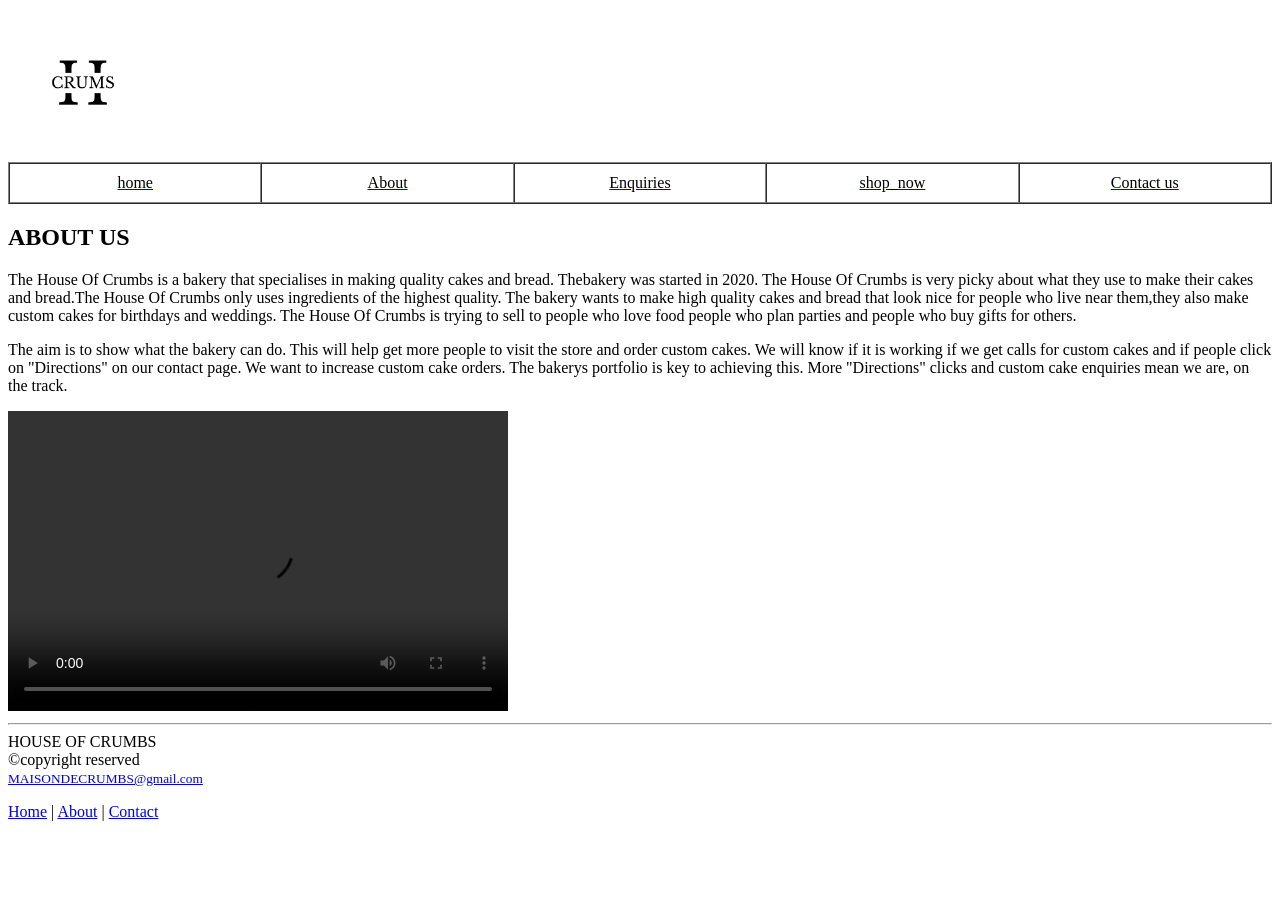
==== about_us.html @ 156eb83c "footer ,embeded map ,navigation bar ,enquiry form" ====
<!DOCTYPE html>
<html lang="en">
<head>
    <meta charset="UTF-8">
    <meta name="viewport" content="width=device-width, initial-scale=1.0">
    <title>about us</title>
</head>
<body>
  <header>
        <!--i inserted a logo-->
    <img src="img/Logo.png" width="150" height="150">
    <nav>
        <!-- table for navigation-->
        <table border="1" width="100%" background="images/page/Logo.png" cellpadding="10" cellspacing="0">
            <tr>
    <td align="center" width="20%"><a href="index.html"><font color="#000000">home</font></a></td>
    <td align="center" width="20%"><a href="about_us.html"><font color="#000000">About</font></a></td>
    <td align="center" width="20%"><a href="enquiries.html"><font color="#000000">Enquiries</font></a></td>
    <td align="center" width="20%"><a href="shop_now.html"><font color="#000000">shop_now</font></a></td>
    <td align="center" width="20%"><a href="contact_us.html"><font color="#000000">Contact us</font></a></td>
            </tr>
        </table>
    </nav>
    </header>
    <main>
          <!--content including information about us and a video-->
        <h2><font color="#000000">ABOUT US</font></h2>
        <p><font color="#000000">The House Of Crumbs is a bakery that specialises in making quality cakes and bread. Thebakery was started in 2020. The House Of Crumbs is very picky about what they use to make their cakes and bread.The House Of Crumbs only uses ingredients of the highest quality. The bakery wants to make high quality cakes and bread that look nice for people who live near them,they also make custom cakes for birthdays and weddings. The House Of Crumbs is trying to sell to people who love food people who plan parties and people who buy gifts for others.</font></p>
        <p><font color="#000000">The aim is to show what the bakery can do. This will help get more people to visit the store and order custom cakes. We will know if it is working if we get calls for custom cakes and if people click on "Directions" on our contact page. We want to increase custom cake orders. The bakerys portfolio is key to achieving this. More "Directions" clicks and custom cake enquiries mean we are, on the track.</font></p>
        <video src="videos/cake video.mp4" width="500" height="300" autoplay controls loop></video>

    </main>
    <footer>
            <!--footer-->
       <hr>
       HOUSE OF CRUMBS<br>
       &copy;copyright reserved<br>
       <small><a href="mailto:MAISONDECRUMBS@gmail.com">MAISONDECRUMBS@gmail.com</a></small> 
     <p>
    <a href="index.html">Home</a>  | 
    <a href="about_us.html">About</a> | 
    <a href="contact_us.html">Contact</a>
    </footer>  
</body>
</html>
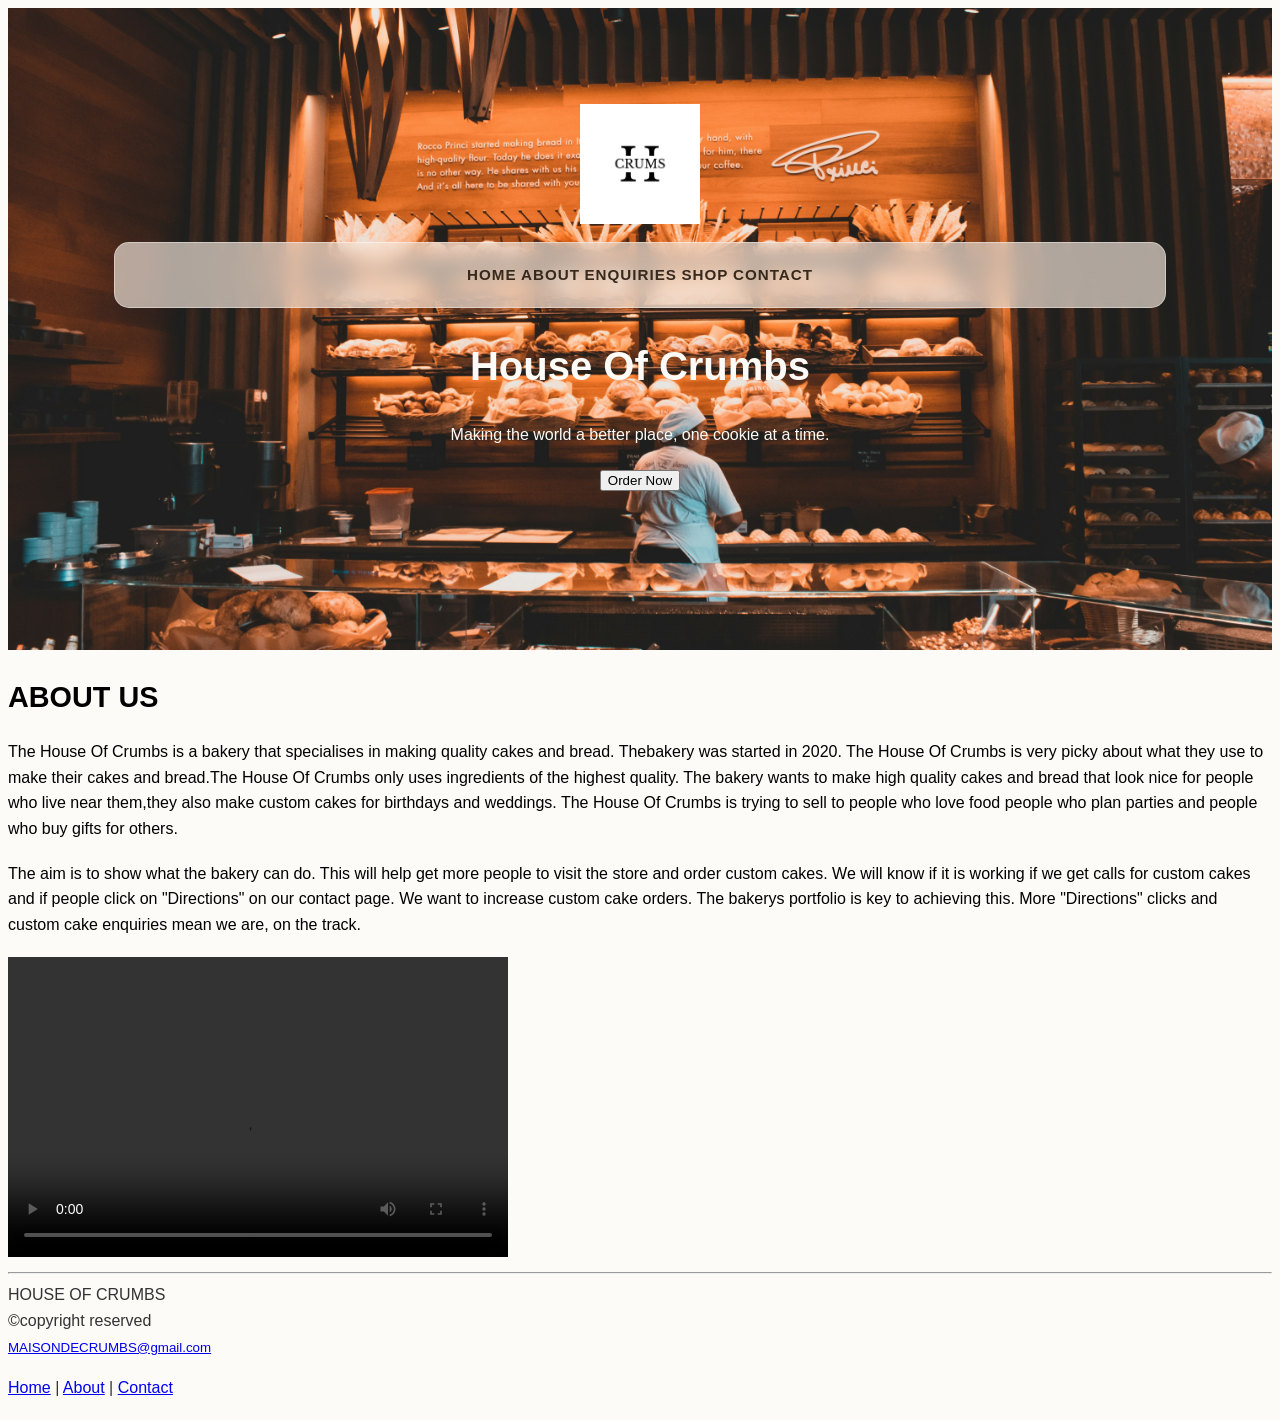
==== commit d5d6ccb7: "css fonts and background" ====
--- a/about_us.html
+++ b/about_us.html
@@ -4,24 +4,54 @@
     <meta charset="UTF-8">
     <meta name="viewport" content="width=device-width, initial-scale=1.0">
     <title>about us</title>
+    <link rel="stylesheet" href="styles.css">
 </head>
 <body>
-  <header>
-        <!--i inserted a logo-->
-    <img src="img/Logo.png" width="150" height="150">
-    <nav>
-        <!-- table for navigation-->
-        <table border="1" width="100%" background="images/page/Logo.png" cellpadding="10" cellspacing="0">
-            <tr>
-    <td align="center" width="20%"><a href="index.html"><font color="#000000">home</font></a></td>
-    <td align="center" width="20%"><a href="about_us.html"><font color="#000000">About</font></a></td>
-    <td align="center" width="20%"><a href="enquiries.html"><font color="#000000">Enquiries</font></a></td>
-    <td align="center" width="20%"><a href="shop_now.html"><font color="#000000">shop_now</font></a></td>
-    <td align="center" width="20%"><a href="contact_us.html"><font color="#000000">Contact us</font></a></td>
-            </tr>
-        </table>
-    </nav>
-    </header>
+  <header class="hero">
+
+    <!-- TOP BAR -->
+    <div class="top-bar">
+
+        <!-- LOGO -->
+        <div class="logo">
+            <img src="img/Logo.png" width="120">
+        </div>
+
+        <!-- NAVIGATION -->
+        <nav class="navbar">
+
+            <a href="index.html" class="nav-link">Home</a>
+            <a href="about_us.html" class="nav-link">About</a>
+            <a href="enquiries.html" class="nav-link">Enquiries</a>
+            <a href="shop_now.html" class="nav-link">Shop</a>
+            <a href="contact_us.html" class="nav-link">Contact</a>
+
+        </nav>
+
+    </div>
+
+    <!-- HERO CONTENT -->
+    <div class="hero-content">
+
+        <!-- LEFT TEXT -->
+        <div class="hero-text">
+
+            <h1>House Of Crumbs</h1>
+
+            <p>
+                Making the world a better place,
+                one cookie at a time.
+            </p>
+
+            <button class="order-btn">
+                Order Now
+            </button>
+
+        </div>
+
+    </div>
+
+</header>
     <main>
           <!--content including information about us and a video-->
         <h2><font color="#000000">ABOUT US</font></h2>
--- a/styles.css
+++ b/styles.css
@@ -0,0 +1,68 @@
+body{
+    font-family: Arial, Helvetica, sans-serif;
+    font-size: 1rem;
+    line-height: 1.6;
+    background-color: #fdfbf7;
+    color: #333333;
+    min-height: 100vh;
+
+}
+h1{
+    font-size: 2.5rem;
+    margin-bottom: 1.5rem;
+}
+h2{
+    font-size: 1.8rem;
+    margin-bottom: 1.2rem;
+    margin-top: 1.5rem;
+}
+p{
+    font-size: 1rem;
+    margin-bottom: 1.2rem;
+}
+.hero{  
+  background-image: url(img/bgimg.jpg);
+  background-size: cover;
+  background-position: center;
+  background-repeat: no-repeat;
+  padding: 6rem;
+  min-height: 50vh;
+  text-align: center;
+  color: #fdfbf7;
+}
+.navbar {
+    background-color: rgba(247, 237, 226, 0.65); 
+    backdrop-filter: blur(10px);
+    -webkit-backdrop-filter: blur(10px);
+    padding: 1.2rem 2rem;       
+    border: 1px solid rgba(255, 255, 255, 0.4);
+    position: sticky;
+    top: 0;
+    z-index: 1000; 
+    border-radius: 15px;     
+    margin: 10px;            
+}
+
+.nav-links {
+    display: flex;             
+    justify-content: center;   
+    gap: 4.5rem;               
+    list-style: none;          
+    padding-left: 0;           
+    margin-bottom: 0;          
+}
+
+.nav-link {
+    text-decoration: none;     
+    color: #38291d;            
+    font-weight: 600;          
+    text-transform: uppercase; 
+    font-size: 0.95rem;        
+    letter-spacing: 1px;       
+    transition: all 0.3s ease; 
+}
+
+.nav-link:hover {
+    color: #b07d62;            
+    text-shadow: 0px 1px 2px rgba(0,0,0,0.1); 
+}
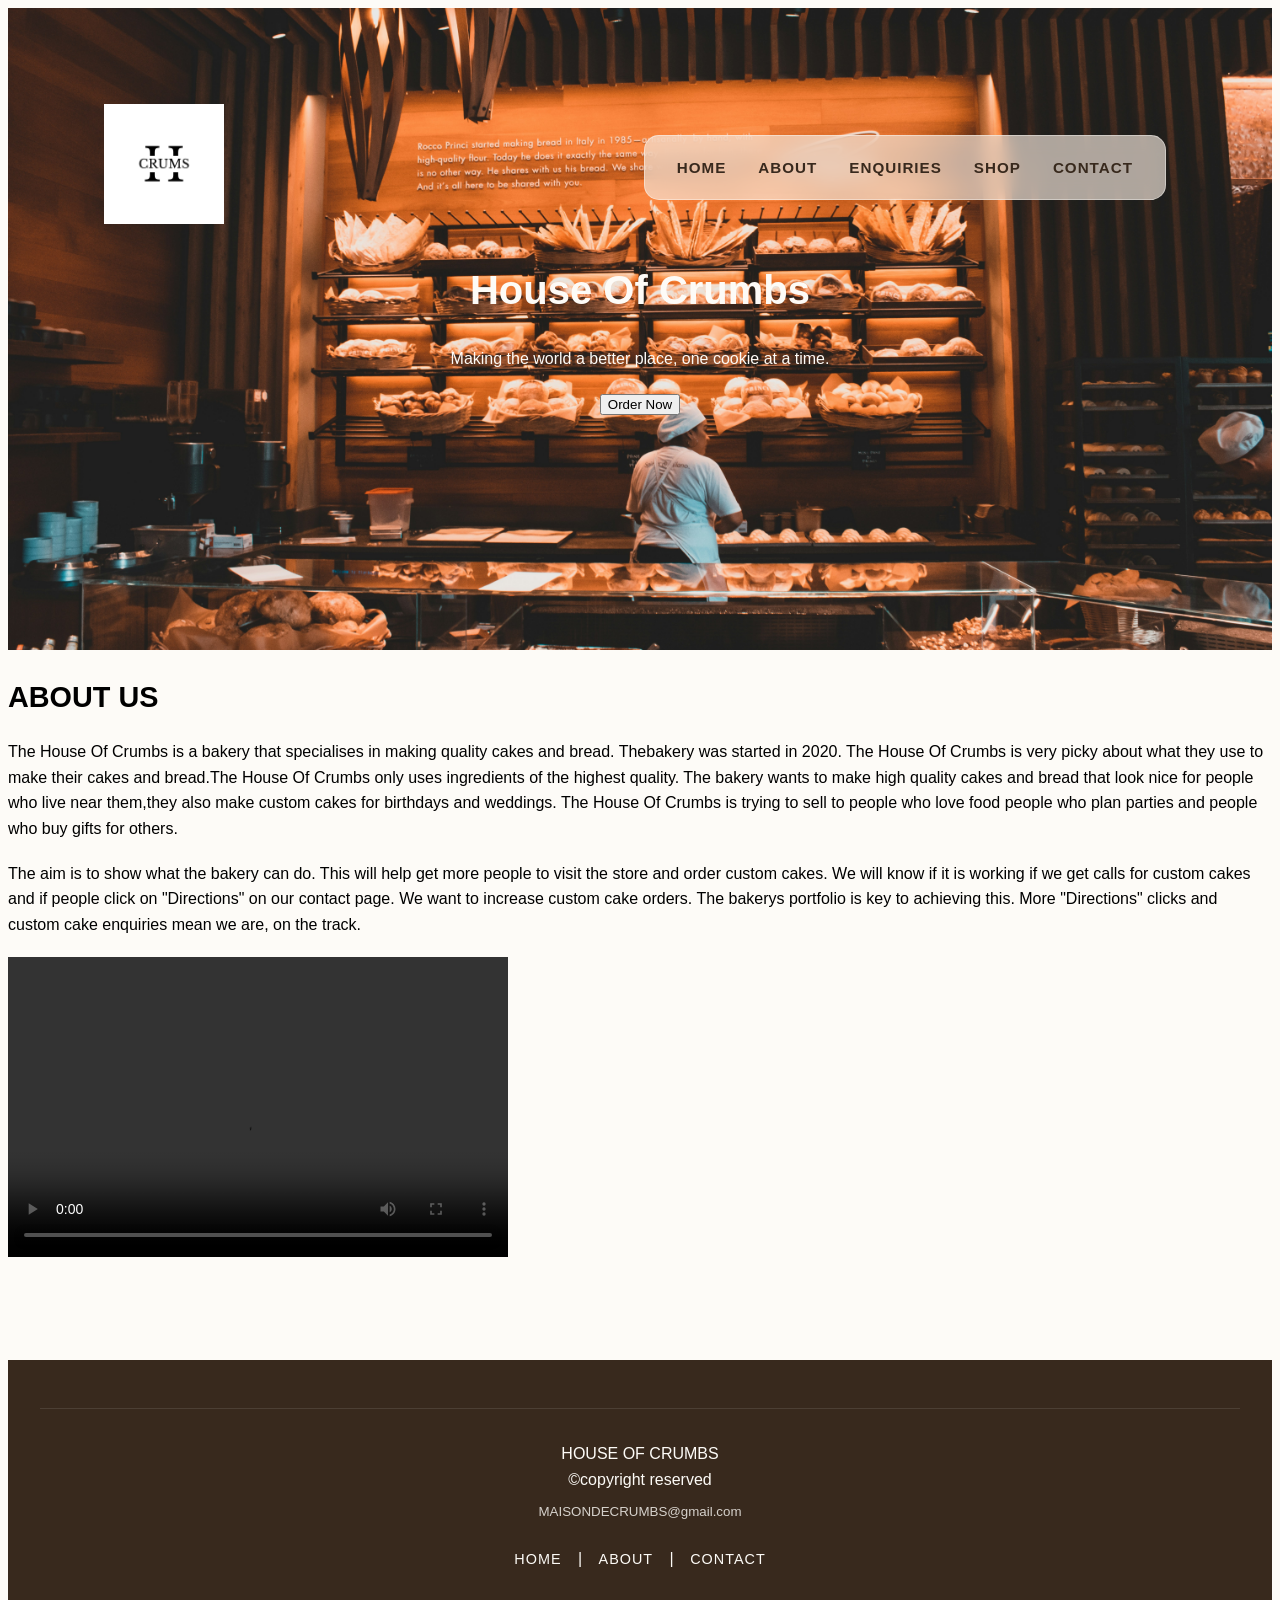
==== commit 2f1ebd1d: "css" ====
--- a/about_us.html
+++ b/about_us.html
@@ -60,7 +60,7 @@
         <video src="videos/cake video.mp4" width="500" height="300" autoplay controls loop></video>
 
     </main>
-    <footer>
+ <footer class="footer">
             <!--footer-->
        <hr>
        HOUSE OF CRUMBS<br>
--- a/styles.css
+++ b/styles.css
@@ -30,7 +30,18 @@
   text-align: center;
   color: #fdfbf7;
 }
+.top-bar{
+    display: flex;
+    justify-content: space-between;
+    align-items: center;
+    max-width: 1200px;
+    margin: 0 auto;
+    width: 100%;
+}
 .navbar {
+    display: flex;
+    justify-content: center;
+    gap: 2rem;
     background-color: rgba(247, 237, 226, 0.65); 
     backdrop-filter: blur(10px);
     -webkit-backdrop-filter: blur(10px);
@@ -65,4 +76,198 @@
 .nav-link:hover {
     color: #b07d62;            
     text-shadow: 0px 1px 2px rgba(0,0,0,0.1); 
-}+}
+.home-main {
+    max-width: 800px;
+    margin: 4rem auto;
+    padding: 0 2rem;
+    text-align: center;
+}
+
+.home-main h1 {
+    color: #333333; /* Clean replacement for the old font tags */
+    font-size: 2.8rem;
+    margin-bottom: 0.5rem;
+}
+
+.home-main h2 {
+    color: #b07d62; /* Using your warm brown accent color from your nav-link hover state */
+    font-size: 1.6rem;
+    font-weight: 400;
+    margin-bottom: 2rem;
+}
+
+.home-main p {
+    color: #555555;
+    font-size: 1.1rem;
+    line-height: 1.8;
+    margin-bottom: 1.5rem;
+}
+
+/* Collections List Styling */
+.home-main ul {
+    list-style: none;
+    padding: 0;
+    margin: 2rem auto;
+    max-width: 400px;
+    background-color: #ffffff;
+    border-radius: 12px;
+    box-shadow: 0 4px 15px rgba(0, 0, 0, 0.05);
+    padding: 1.5rem;
+}
+
+.home-main ul li {
+    padding: 0.8rem 0;
+    border-bottom: 1px solid #fdfbf7;
+    font-weight: 600;
+    color: #333333;
+    display: flex;
+    justify-content: space-between; /* Keeps item name left and price right */
+}
+
+.home-main ul li:last-child {
+    border-bottom: none;
+    justify-content: center;
+    margin-top: 0.5rem;
+}
+
+/* "Enquire" Link inside list item */
+.home-main ul li a {
+    color: #b07d62;
+    text-decoration: none;
+    text-transform: uppercase;
+    font-size: 0.9rem;
+    letter-spacing: 1px;
+    transition: color 0.3s ease;
+}
+
+.home-main ul li a:hover {
+    color: #38291d;
+    text-decoration: underline;
+}
+
+/* Cake Showcase Image */
+img[src*="cakes"] {
+    max-width: 100%;
+    height: auto; /* Overrides fixed attributes to ensure it's responsive */
+    border-radius: 15px;
+    box-shadow: 0 8px 24px rgba(0, 0, 0, 0.1);
+    margin-top: 2rem;
+}
+
+.footer {
+    background-color: #38291d; /* Pulling your dark brown brand color down to anchor the page */
+    color: #fdfbf7; /* Light background color used as text color here for high contrast */
+    text-align: center;
+    padding: 3rem 2rem;
+    margin-top: 6rem;
+}
+
+.footer hr {
+    border: 0;
+    height: 1px;
+    background: rgba(255, 255, 255, 0.1);
+    max-width: 1200px;
+    margin: 0 auto 2rem auto;
+}
+
+.footer small {
+    display: block;
+    margin: 0.5rem 0 1.5rem 0;
+    opacity: 0.8;
+}
+
+.footer a {
+    color: #fdfbf7;
+    text-decoration: none;
+    transition: opacity 0.3s ease;
+}
+
+.footer a:hover {
+    opacity: 0.7;
+}
+
+.footer p a {
+    margin: 0 0.75rem;
+    font-size: 0.9rem;
+    text-transform: uppercase;
+    letter-spacing: 1px;
+}
+.shop {
+    max-width: 1200px;
+    margin: 4rem auto; 
+    padding: 0 2rem;
+    width: 100%;
+    box-sizing: border-box; 
+}
+
+.shop-title {
+    text-align: center;
+    color: #333333;
+    font-size: 2.5rem;
+    margin-bottom: 3rem;
+    text-transform: uppercase;
+    letter-spacing: 1px;
+}
+
+.product-grid {
+    display: grid;
+    grid-template-columns: repeat(auto-fit, minmax(250px, 1fr));
+    gap: 2.5rem; /* Creates clean breathing room between cards */
+}
+
+.product-card {
+    background-color: #ffffff;
+    border-radius: 12px;
+    overflow: hidden; /* Ensures image corners match the card border radius */
+    box-shadow: 0 4px 15px rgba(0, 0, 0, 0.05);
+    text-align: center;
+    padding-bottom: 1.5rem;
+    transition: transform 0.3s ease, box-shadow 0.3s ease;
+    border: 1px solid rgba(176, 125, 98, 0.1); /* Subtle accent color border */
+}
+
+.product-card:hover {
+    transform: translateY(-5px);
+    box-shadow: 0 8px 25px rgba(0, 0, 0, 0.1);
+}
+
+.product-card img {
+    width: 100%;
+    height: 220px;
+    object-fit: cover; /* Crops image neatly inside the container without stretching it */
+    margin-bottom: 1rem;
+}
+
+/* Product Titles */
+.product-card h3 {
+    font-size: 1.3rem;
+    color: #38291d;
+    margin: 0.5rem 0;
+}
+
+.product-card .price {
+    font-size: 1.1rem;
+    font-weight: 700;
+    color: #b07d62; 
+    margin-bottom: 0.5rem;
+}
+
+.enquire-btn {
+    display: inline-block;
+    background-color: #b07d62;
+    color: #fdfbf7;
+    text-decoration: none;
+    padding: 0.6rem 1.5rem;
+    border-radius: 25px;
+    font-size: 0.9rem;
+    font-weight: 600;
+    text-transform: uppercase;
+    letter-spacing: 1px;
+    margin-top: 0.5rem;
+    transition: background-color 0.3s ease;
+}
+
+.enquire-btn:hover {
+    background-color: #38291d; 
+}
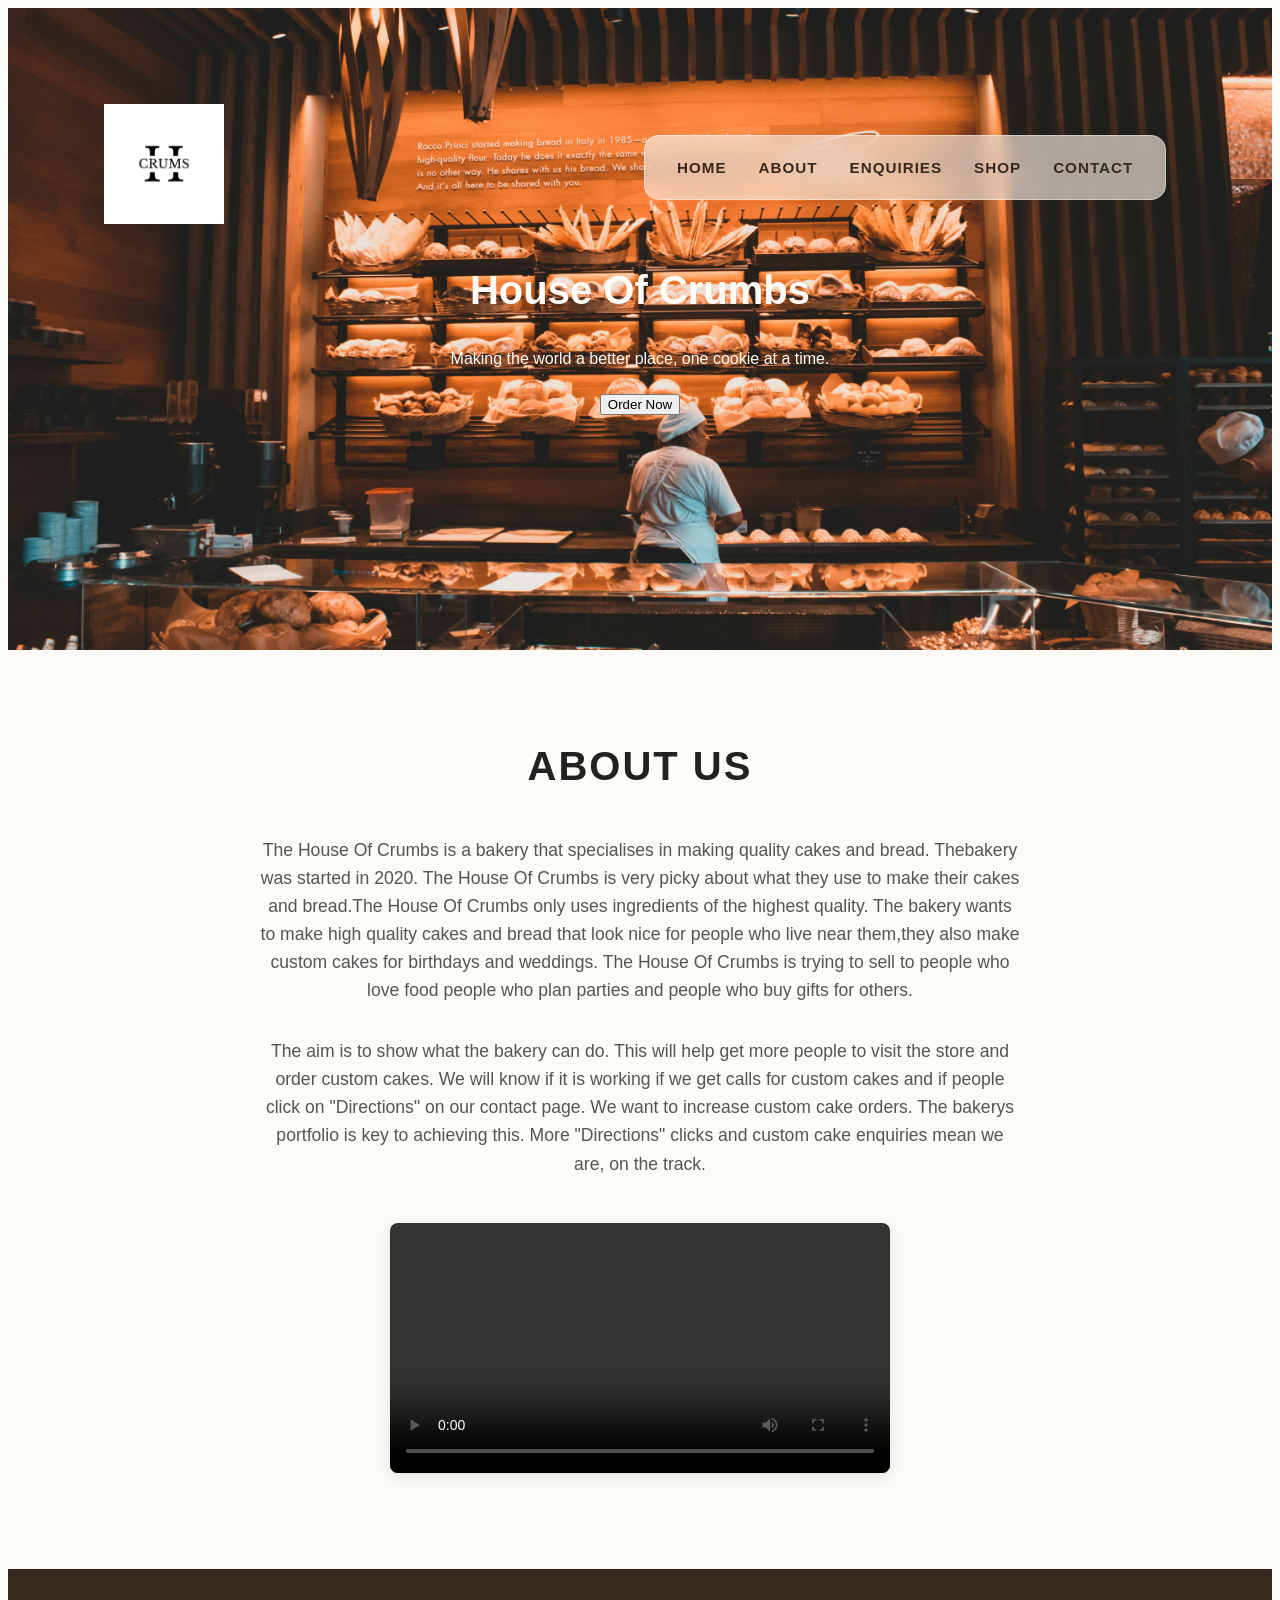
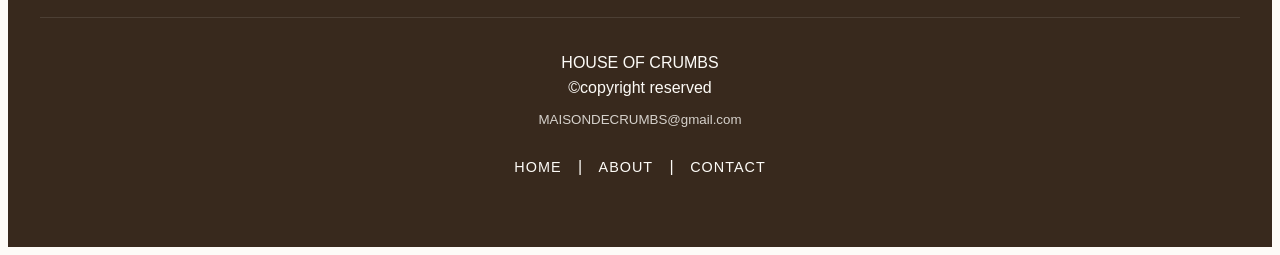
==== commit 62e9cef5: "enquiry form css i changed the html form and did css for it" ====
--- a/about_us.html
+++ b/about_us.html
@@ -52,11 +52,11 @@
     </div>
 
 </header>
-    <main>
+    <main class="about">
           <!--content including information about us and a video-->
-        <h2><font color="#000000">ABOUT US</font></h2>
-        <p><font color="#000000">The House Of Crumbs is a bakery that specialises in making quality cakes and bread. Thebakery was started in 2020. The House Of Crumbs is very picky about what they use to make their cakes and bread.The House Of Crumbs only uses ingredients of the highest quality. The bakery wants to make high quality cakes and bread that look nice for people who live near them,they also make custom cakes for birthdays and weddings. The House Of Crumbs is trying to sell to people who love food people who plan parties and people who buy gifts for others.</font></p>
-        <p><font color="#000000">The aim is to show what the bakery can do. This will help get more people to visit the store and order custom cakes. We will know if it is working if we get calls for custom cakes and if people click on "Directions" on our contact page. We want to increase custom cake orders. The bakerys portfolio is key to achieving this. More "Directions" clicks and custom cake enquiries mean we are, on the track.</font></p>
+        <h2>ABOUT US</h2>
+        <p>The House Of Crumbs is a bakery that specialises in making quality cakes and bread. Thebakery was started in 2020. The House Of Crumbs is very picky about what they use to make their cakes and bread.The House Of Crumbs only uses ingredients of the highest quality. The bakery wants to make high quality cakes and bread that look nice for people who live near them,they also make custom cakes for birthdays and weddings. The House Of Crumbs is trying to sell to people who love food people who plan parties and people who buy gifts for others.</p>
+        <p>The aim is to show what the bakery can do. This will help get more people to visit the store and order custom cakes. We will know if it is working if we get calls for custom cakes and if people click on "Directions" on our contact page. We want to increase custom cake orders. The bakerys portfolio is key to achieving this. More "Directions" clicks and custom cake enquiries mean we are, on the track.</p>
         <video src="videos/cake video.mp4" width="500" height="300" autoplay controls loop></video>
 
     </main>
--- a/styles.css
+++ b/styles.css
@@ -85,13 +85,13 @@
 }
 
 .home-main h1 {
-    color: #333333; /* Clean replacement for the old font tags */
+    color: #333333; 
     font-size: 2.8rem;
     margin-bottom: 0.5rem;
 }
 
 .home-main h2 {
-    color: #b07d62; /* Using your warm brown accent color from your nav-link hover state */
+    color: #b07d62; 
     font-size: 1.6rem;
     font-weight: 400;
     margin-bottom: 2rem;
@@ -104,7 +104,6 @@
     margin-bottom: 1.5rem;
 }
 
-/* Collections List Styling */
 .home-main ul {
     list-style: none;
     padding: 0;
@@ -122,7 +121,7 @@
     font-weight: 600;
     color: #333333;
     display: flex;
-    justify-content: space-between; /* Keeps item name left and price right */
+    justify-content: space-between;
 }
 
 .home-main ul li:last-child {
@@ -271,3 +270,120 @@
 .enquire-btn:hover {
     background-color: #38291d; 
 }
+
+.about {
+    display: flex;
+    flex-direction: column;   
+    align-items: center;      
+    justify-content: center;
+    max-width: 800px;         
+    margin: 60px auto;        
+    padding: 0 20px;         
+    box-sizing: border-box;
+}
+
+
+.about h2 {
+    font-size: 2.5rem;         
+    color: #222222;           
+    margin-bottom: 20px;       
+    text-transform: uppercase;
+    letter-spacing: 2px;       
+    text-align: center;
+}
+
+.about p {
+    font-size: 1.1rem;         
+    color: #555555;           
+    line-height: 1.6;         
+    margin-bottom: 15px;       
+    text-align: center;        
+}
+
+.about video {
+    margin-top: 30px;          
+    max-width: 100%;          
+    height: auto;             
+    border-radius: 8px;        
+    box-shadow: 0 4px 15px rgba(0,0,0,0.1);
+}
+
+.form-container {
+    display: flex;
+    justify-content: center;
+    align-items: center;
+    min-height: 70vh;
+    padding: 40px 20px;
+    box-sizing: border-box;
+}
+
+.enquiry-form {
+    display: flex;
+    flex-direction: column;
+    width: 100%;
+    max-width: 500px; 
+    background-color: #ffffff; 
+    padding: 30px;
+    border-radius: 8px;
+    box-shadow: 0 4px 12px rgba(0, 0, 0, 0.05); 
+    box-sizing: border-box;
+}
+
+.enquiry-form h2 {
+    text-align: center;
+    margin-bottom: 25px;
+    color: #333333;
+}
+
+.form-group {
+    display: flex;
+    flex-direction: column;
+    margin-bottom: 18px; 
+}
+
+.form-group label {
+    font-weight: 600;
+    margin-bottom: 8px;
+    color: #555555;
+    font-size: 0.95rem;
+}
+
+.enquiry-form input,
+.enquiry-form select,
+.enquiry-form textarea {
+    width: 100%;
+    padding: 12px;
+    font-size: 1rem;
+    border: 1px solid #cccccc;
+    border-radius: 6px;
+    background-color: #fafafa;
+    box-sizing: border-box;
+    font-family: inherit;
+    transition: all 0.3s ease;
+}
+
+.enquiry-form input:focus,
+.enquiry-form select:focus,
+.enquiry-form textarea:focus {
+    border-color: #8b5a2b; 
+    outline: none;
+    background-color: #ffffff;
+}
+
+.enquiry-form button {
+    width: 100%;
+    padding: 14px;
+    font-size: 1.1rem;
+    font-weight: bold;
+    color: #ffffff;
+    background-color: #5c3a21; 
+    border: none;
+    border-radius: 6px;
+    cursor: pointer;
+    margin-top: 10px;
+    transition: background 0.2s ease;
+}
+
+.enquiry-form button:hover {
+    background-color: #3d2514;
+}
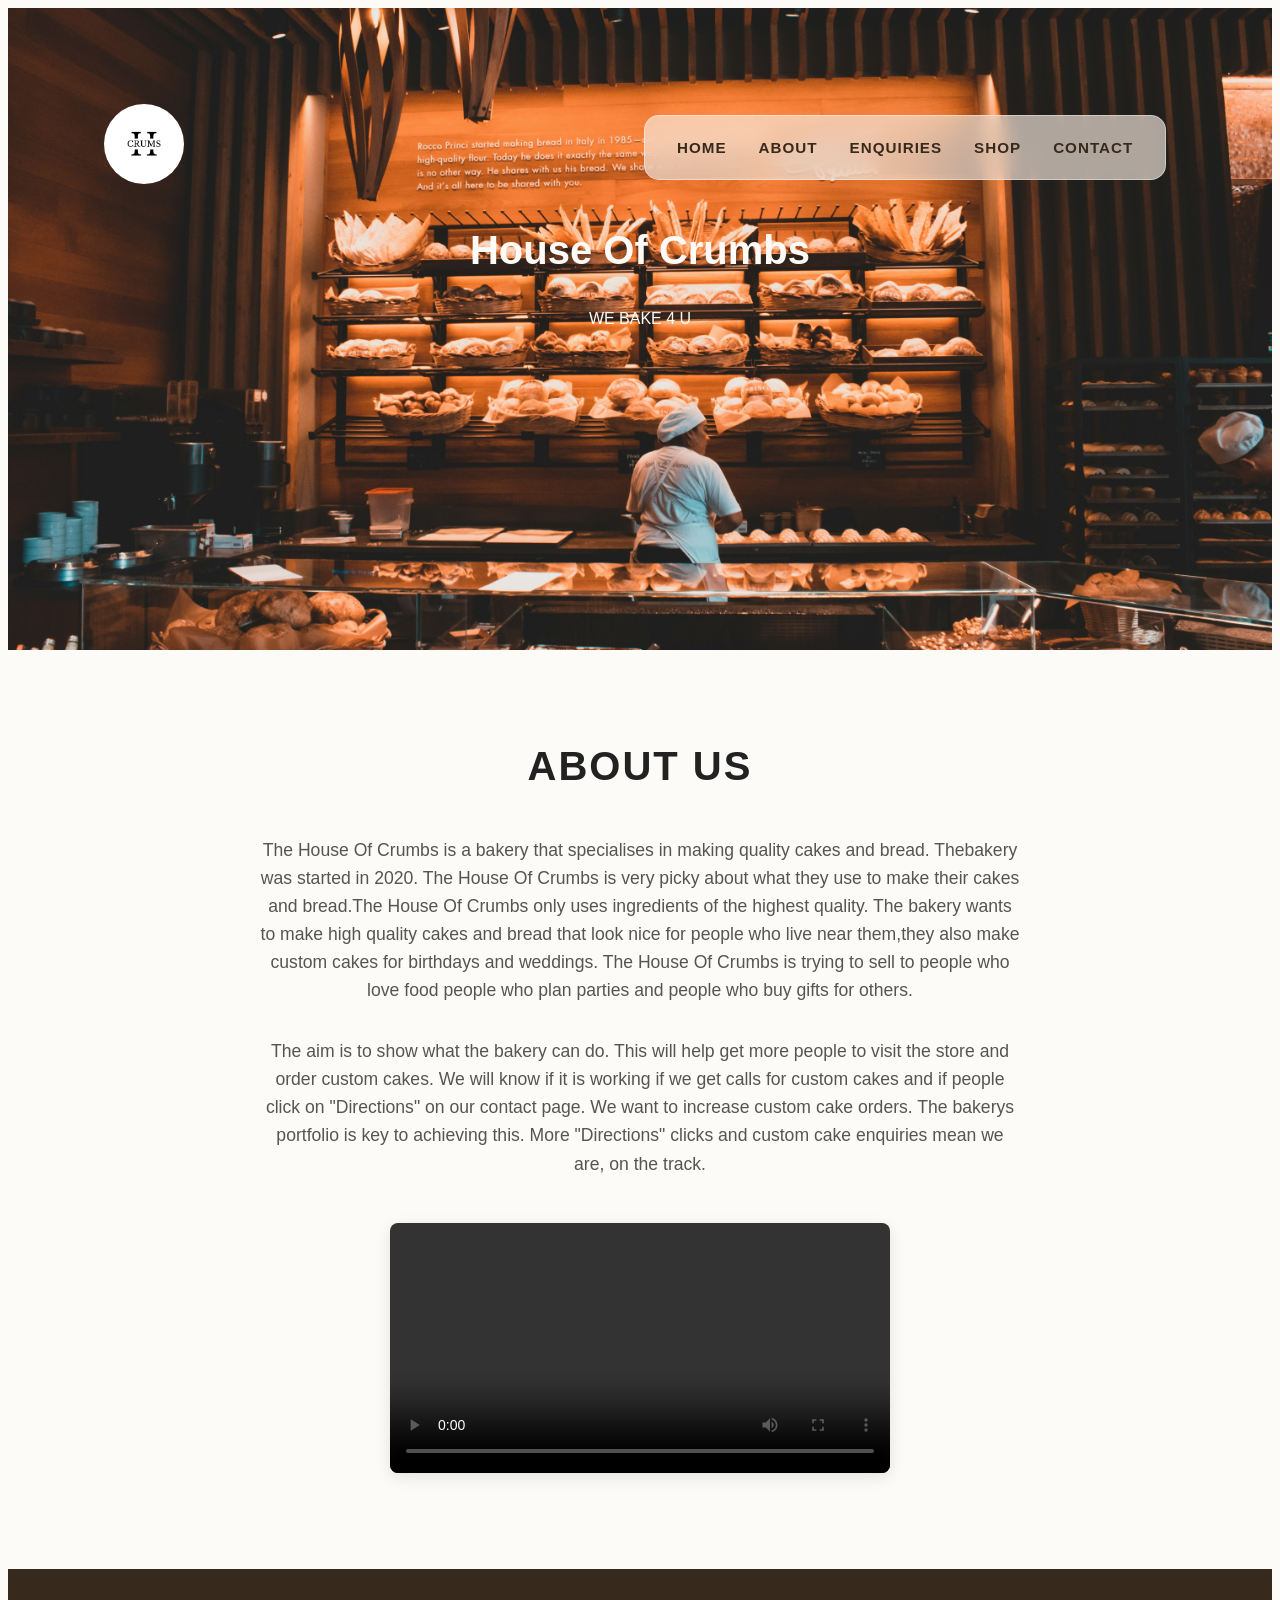
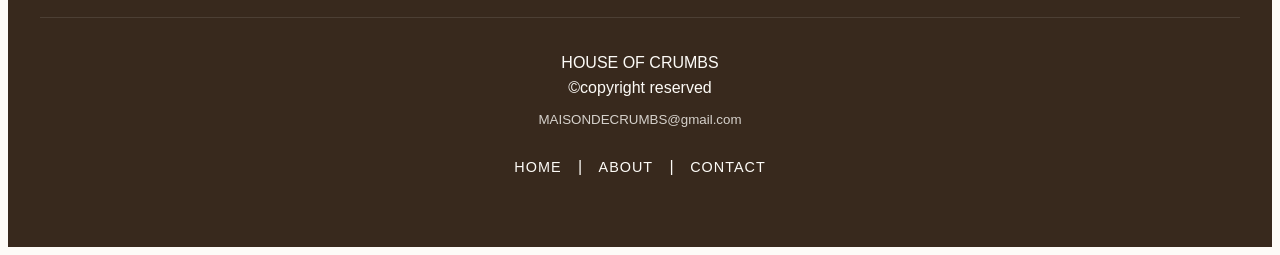
==== commit 1ec9df68: "edditing css" ====
--- a/about_us.html
+++ b/about_us.html
@@ -9,12 +9,10 @@
 <body>
   <header class="hero">
 
-    <!-- TOP BAR -->
     <div class="top-bar">
 
-        <!-- LOGO -->
-        <div class="logo">
-            <img src="img/Logo.png" width="120">
+        <div>
+            <img src="img/Logo.png" width="120" class="logo">
         </div>
 
         <!-- NAVIGATION -->
@@ -30,22 +28,17 @@
 
     </div>
 
-    <!-- HERO CONTENT -->
     <div class="hero-content">
 
-        <!-- LEFT TEXT -->
         <div class="hero-text">
 
             <h1>House Of Crumbs</h1>
 
             <p>
-                Making the world a better place,
-                one cookie at a time.
+                 WE BAKE 4 U
             </p>
 
-            <button class="order-btn">
-                Order Now
-            </button>
+            
 
         </div>
 
--- a/styles.css
+++ b/styles.css
@@ -1,3 +1,4 @@
+/*body css*/
 body{
     font-family: Arial, Helvetica, sans-serif;
     font-size: 1rem;
@@ -20,6 +21,15 @@
     font-size: 1rem;
     margin-bottom: 1.2rem;
 }
+
+.logo {
+    width: 80px;
+    height: 80px;
+    border-radius:50%;
+    object-fit: cover;
+}
+
+/*hero styles*/
 .hero{  
   background-image: url(img/bgimg.jpg);
   background-size: cover;
@@ -38,6 +48,7 @@
     margin: 0 auto;
     width: 100%;
 }
+/*navigation bae styles*/
 .navbar {
     display: flex;
     justify-content: center;
@@ -53,7 +64,7 @@
     border-radius: 15px;     
     margin: 10px;            
 }
-
+/*navigation links styles, including color padding and the hover effect*/
 .nav-links {
     display: flex;             
     justify-content: center;   
@@ -77,6 +88,7 @@
     color: #b07d62;            
     text-shadow: 0px 1px 2px rgba(0,0,0,0.1); 
 }
+/* home page styles including font size and colour*/
 .home-main {
     max-width: 800px;
     margin: 4rem auto;
@@ -145,7 +157,7 @@
     text-decoration: underline;
 }
 
-/* Cake Showcase Image */
+/* image of a cake  */
 img[src*="cakes"] {
     max-width: 100%;
     height: auto; /* Overrides fixed attributes to ensure it's responsive */
@@ -153,7 +165,7 @@
     box-shadow: 0 8px 24px rgba(0, 0, 0, 0.1);
     margin-top: 2rem;
 }
-
+/*footer styles inclug padding ans colour*/
 .footer {
     background-color: #38291d; /* Pulling your dark brown brand color down to anchor the page */
     color: #fdfbf7; /* Light background color used as text color here for high contrast */
@@ -192,6 +204,7 @@
     text-transform: uppercase;
     letter-spacing: 1px;
 }
+/* styles for shp contents which includes font colour , thext alignment ,styles for product images ,and hover effects*/
 .shop {
     max-width: 1200px;
     margin: 4rem auto; 
@@ -238,7 +251,6 @@
     margin-bottom: 1rem;
 }
 
-/* Product Titles */
 .product-card h3 {
     font-size: 1.3rem;
     color: #38291d;
@@ -270,7 +282,7 @@
 .enquire-btn:hover {
     background-color: #38291d; 
 }
-
+/*about us styles page styles*/
 .about {
     display: flex;
     flex-direction: column;   
@@ -308,6 +320,7 @@
     box-shadow: 0 4px 15px rgba(0,0,0,0.1);
 }
 
+/*enquiry form styles*/
 .form-container {
     display: flex;
     justify-content: center;
@@ -387,3 +400,48 @@
 .enquiry-form button:hover {
     background-color: #3d2514;
 }
+/* contacts styles, including color and more*/
+.contacts {
+    display: flex;
+    flex-direction: column;   
+    align-items: center;      
+    max-width: 900px;         
+    margin: 60px auto;        
+    padding: 0 20px;
+    box-sizing: border-box;
+}
+
+.contacts h2 {
+    font-size: 2.5rem;
+    color: #222222;
+    margin-bottom: 25px;
+    text-transform: uppercase;
+    letter-spacing: 2px;
+}
+
+.contacts iframe {
+    width: 100%;             
+    max-width: 600px;        
+    height: 350px;           
+    border: none;
+    border-radius: 8px;      
+    box-shadow: 0 4px 12px rgba(0,0,0,0.08); 
+    margin-bottom: 35px;     
+}
+
+.contacts h3 {
+    font-size: 1.2rem;
+    color: #444444;
+    margin: 5px 0;          
+    text-align: center;
+    font-weight: 500;
+}
+
+.contacts h3:nth-of-type(odd) {
+    color: #8b5a2b;          
+    font-weight: 600;
+    margin-top: 15px;        
+    text-transform: uppercase;
+    font-size: 1rem;
+    letter-spacing: 1px;
+}
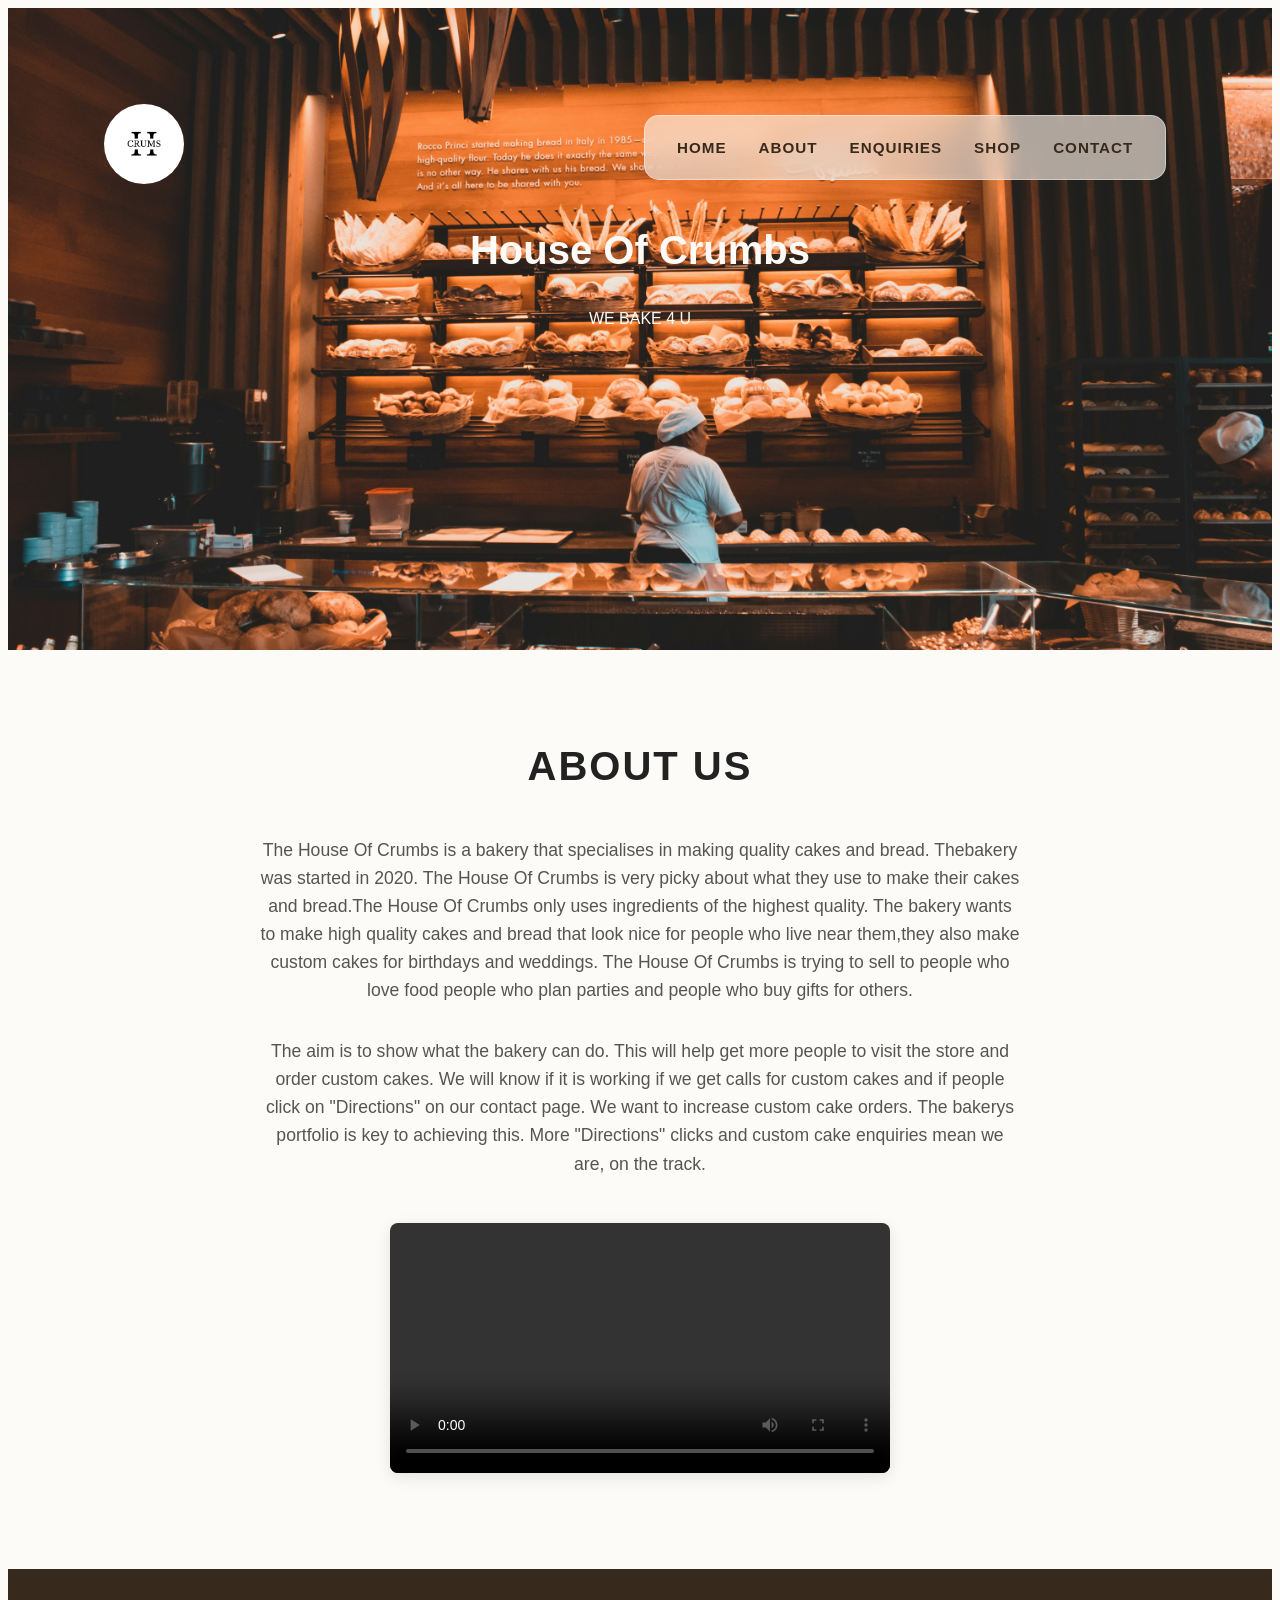
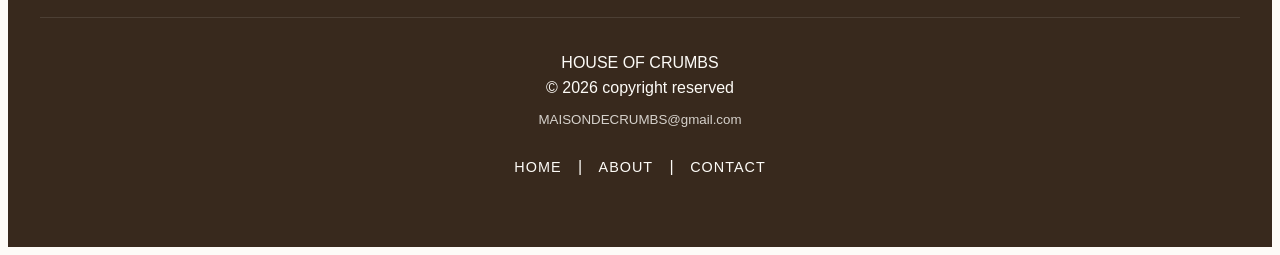
==== commit 2cdd78e6: "adding on to the html and java" ====
--- a/about_us.html
+++ b/about_us.html
@@ -1,68 +1,66 @@
 <!DOCTYPE html>
 <html lang="en">
 <head>
+    <!-- SECTION 3.1: On-Page SEO Essentials -->
     <meta charset="UTF-8">
     <meta name="viewport" content="width=device-width, initial-scale=1.0">
-    <title>about us</title>
+    <title>About Us | House Of Crumbs Bakery Story & Mission</title>
+    <meta name="description" content="Discover the story behind House of Crumbs. Established in 2020, we focus on high-quality ingredients, exceptional custom cakes for weddings and birthdays, and fresh local baking.">
+    
     <link rel="stylesheet" href="styles.css">
+    
+    <!-- JavaScript Link (Using 'defer' to ensure safe execution across subpages) -->
+    <script src="java.js" defer></script>
 </head>
 <body>
   <header class="hero">
-
     <div class="top-bar">
-
         <div>
-            <img src="img/Logo.png" width="120" class="logo">
+            <!-- SECTION 3.1: Image Optimization - Added meaningful alt description -->
+            <img src="img/Logo.png" width="120" class="logo" alt="House Of Crumbs Bakery Official Logo">
         </div>
 
         <!-- NAVIGATION -->
         <nav class="navbar">
-
             <a href="index.html" class="nav-link">Home</a>
             <a href="about_us.html" class="nav-link">About</a>
             <a href="enquiries.html" class="nav-link">Enquiries</a>
             <a href="shop_now.html" class="nav-link">Shop</a>
             <a href="contact_us.html" class="nav-link">Contact</a>
-
         </nav>
-
     </div>
 
     <div class="hero-content">
+        <div class="hero-text">
+            <h1>House Of Crumbs</h1>
+            <p>WE BAKE 4 U</p>
+        </div>
+    </div>
+</header>
 
-        <div class="hero-text">
-
-            <h1>House Of Crumbs</h1>
-
-            <p>
-                 WE BAKE 4 U
-            </p>
-
-            
-
-        </div>
-
-    </div>
-
-</header>
-    <main class="about">
-          <!--content including information about us and a video-->
+    <!-- SECTION 2.1: Added "fade-in" class to match your homepage loading animation -->
+    <main class="about fade-in">
+        <!--content including information about us and a video-->
         <h2>ABOUT US</h2>
         <p>The House Of Crumbs is a bakery that specialises in making quality cakes and bread. Thebakery was started in 2020. The House Of Crumbs is very picky about what they use to make their cakes and bread.The House Of Crumbs only uses ingredients of the highest quality. The bakery wants to make high quality cakes and bread that look nice for people who live near them,they also make custom cakes for birthdays and weddings. The House Of Crumbs is trying to sell to people who love food people who plan parties and people who buy gifts for others.</p>
         <p>The aim is to show what the bakery can do. This will help get more people to visit the store and order custom cakes. We will know if it is working if we get calls for custom cakes and if people click on "Directions" on our contact page. We want to increase custom cake orders. The bakerys portfolio is key to achieving this. More "Directions" clicks and custom cake enquiries mean we are, on the track.</p>
         <video src="videos/cake video.mp4" width="500" height="300" autoplay controls loop></video>
+    </main>
 
-    </main>
  <footer class="footer">
-            <!--footer-->
+       <!--footer-->
        <hr>
-       HOUSE OF CRUMBS<br>
-       &copy;copyright reserved<br>
-       <small><a href="mailto:MAISONDECRUMBS@gmail.com">MAISONDECRUMBS@gmail.com</a></small> 
-     <p>
-    <a href="index.html">Home</a>  | 
-    <a href="about_us.html">About</a> | 
-    <a href="contact_us.html">Contact</a>
-    </footer>  
+       <div class="footer-info" style="text-align: center;">
+           HOUSE OF CRUMBS<br>
+           <!-- SECTION 2.1: Advanced DOM Manipulation Hook to render year automatically -->
+           &copy; <span id="currentYear"></span> copyright reserved<br>
+           <small><a href="mailto:MAISONDECRUMBS@gmail.com">MAISONDECRUMBS@gmail.com</a></small> 
+         <p>
+            <a href="index.html">Home</a>  | 
+            <a href="about_us.html">About</a> | 
+            <a href="contact_us.html">Contact</a>
+         </p>
+       </div>
+ </footer>  
 </body>
 </html>
--- a/styles.css
+++ b/styles.css
@@ -8,6 +8,7 @@
     min-height: 100vh;
 
 }
+
 h1{
     font-size: 2.5rem;
     margin-bottom: 1.5rem;
@@ -21,7 +22,7 @@
     font-size: 1rem;
     margin-bottom: 1.2rem;
 }
-
+/*logo styles*/
 .logo {
     width: 80px;
     height: 80px;
@@ -444,4 +445,97 @@
     text-transform: uppercase;
     font-size: 1rem;
     letter-spacing: 1px;
+}
+
+/* ========================================= */
+/* NEW ADDITIONS FOR ASSIGNMENT REQUIREMENTS */
+/* ========================================= */
+
+/* 1. ANIMATION: Fade-in effect for main content */
+.fade-in {
+    animation: fadeInAnimation 1.5s ease-in;
+}
+
+@keyframes fadeInAnimation {
+    0% { opacity: 0; transform: translateY(20px); }
+    100% { opacity: 1; transform: translateY(0); }
+}
+
+/* 2. GALLERY LIGHTBOX MODAL */
+.gallery-img {
+    cursor: pointer;
+    transition: opacity 0.3s ease;
+}
+
+.gallery-img:hover {
+    opacity: 0.7; /* Gives a nice visual cue that the image is clickable */
+}
+
+.modal {
+    display: none; 
+    position: fixed; 
+    z-index: 2000; /* Set high so it floats over your sticky navbar */
+    padding-top: 100px; 
+    left: 0;
+    top: 0;
+    width: 100%; 
+    height: 100%; 
+    overflow: auto; 
+    background-color: rgba(0, 0, 0, 0.85); /* Dark transparent background */
+}
+
+.modal-content {
+    margin: auto;
+    display: block;
+    width: 80%;
+    max-width: 700px;
+    border-radius: 15px; /* Matches your cake image corners */
+    animation: zoom 0.6s;
+}
+
+@keyframes zoom {
+    from { transform: scale(0); } 
+    to { transform: scale(1); }
+}
+
+.close-modal {
+    position: absolute;
+    top: 30px;
+    right: 40px;
+    color: #fdfbf7;
+    font-size: 40px;
+    font-weight: bold;
+    transition: color 0.3s ease;
+    cursor: pointer;
+}
+
+.close-modal:hover,
+.close-modal:focus {
+    color: #b07d62; /* Uses your theme's accent color */
+    text-decoration: none;
+}
+
+/* 3. INTERACTIVE MAP & FOOTER LAYOUT */
+.footer-grid {
+    display: flex;
+    flex-wrap: wrap; 
+    justify-content: space-between;
+    align-items: center;
+    gap: 2rem;
+    max-width: 1000px;
+    margin: 0 auto;
+    text-align: left; 
+}
+
+.footer-info {
+    flex: 1;
+    min-width: 250px;
+}
+
+.footer-map {
+    flex: 1;
+    min-width: 300px;
+    background-color: #fdfbf7; /* Light border around the map */
+    padding: 10px;
+    border-radius: 12px;
 }
